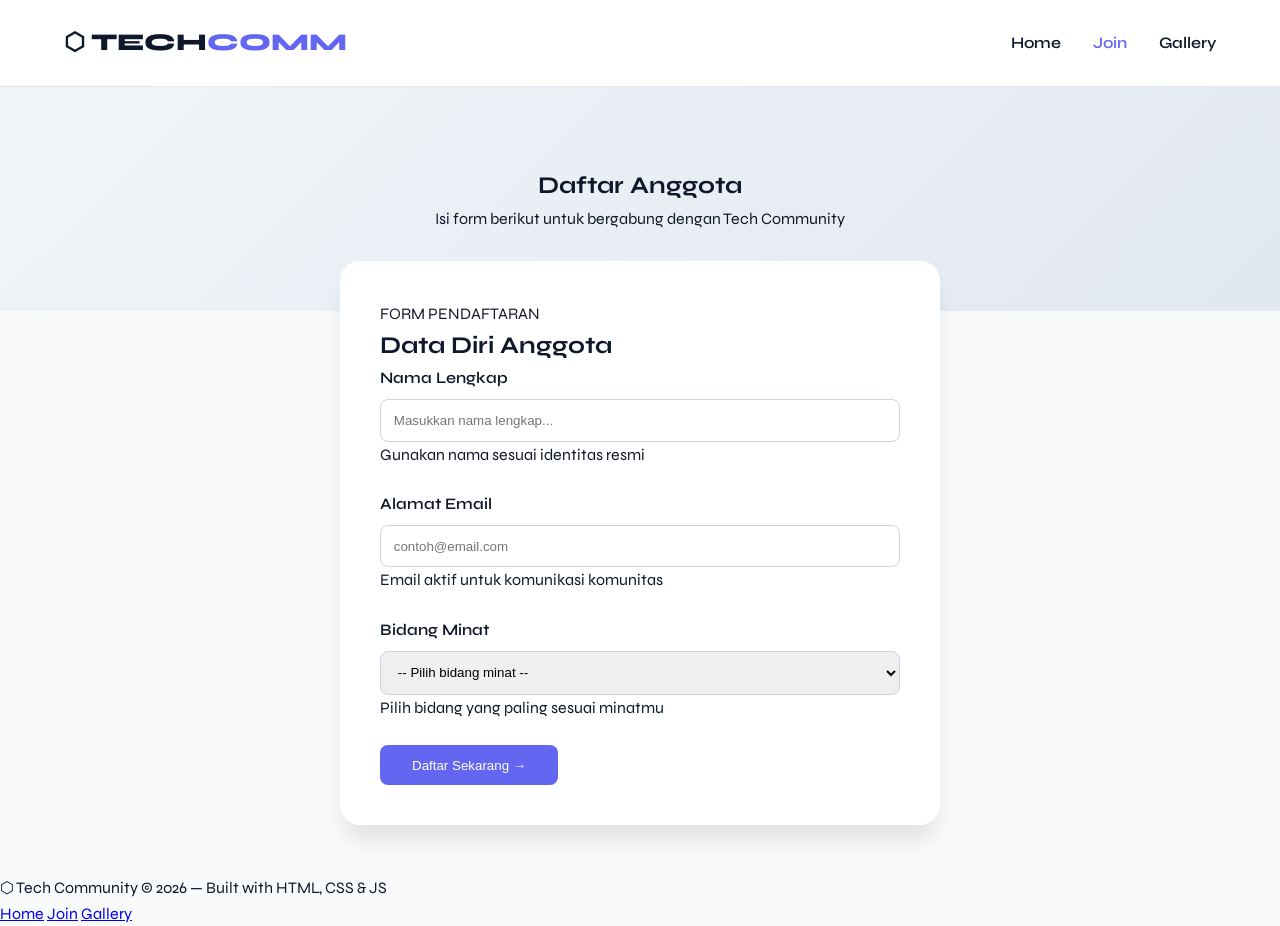
==== form.html @ a877add2 "first commit" ====
<!DOCTYPE html>
<html lang="id">
<head>
  <meta charset="UTF-8" />
  <meta name="viewport" content="width=device-width, initial-scale=1.0"/>
  <title>Join – Tech Community</title>
  <link rel="preconnect" href="https://fonts.googleapis.com">
  <link href="https://fonts.googleapis.com/css2?family=Space+Mono:wght@400;700&family=Syne:wght@400;600;800&display=swap" rel="stylesheet">
  <link rel="stylesheet" href="./style.css" />
</head>
<body>

  <!-- NAVBAR -->
  <nav class="navbar">
    <div class="nav-brand">⬡ TECH<span>COMM</span></div>
    <ul class="nav-links">
      <li><a href="./index.html">Home</a></li>
      <li><a href="./form.html" class="active">Join</a></li>
      <li><a href="./gallery.html">Gallery</a></li>
    </ul>
  </nav>

  <!-- FORM HERO -->
  <section class="page-hero">
    <div class="hero-bg-grid"></div>
    <h1>Daftar <span>Anggota</span></h1>
    <p>Isi form berikut untuk bergabung dengan Tech Community</p>
  </section>

  <!-- FORM SECTION -->
  <section class="form-section">
    <div class="form-container">
      <div class="form-header">
        <div class="form-step">FORM PENDAFTARAN</div>
        <h2>Data Diri Anggota</h2>
      </div>

      <div class="form-body">
        <div class="form-group">
          <label for="nama">Nama Lengkap</label>
          <input type="text" id="nama" placeholder="Masukkan nama lengkap..." autocomplete="off" />
          <span class="form-hint">Gunakan nama sesuai identitas resmi</span>
        </div>

        <div class="form-group">
          <label for="email">Alamat Email</label>
          <input type="email" id="email" placeholder="contoh@email.com" autocomplete="off" />
          <span class="form-hint">Email aktif untuk komunikasi komunitas</span>
        </div>

        <div class="form-group">
          <label for="minat">Bidang Minat</label>
          <div class="select-wrapper">
            <select id="minat">
              <option value="" disabled selected>-- Pilih bidang minat --</option>
              <option value="Web Development">Web Development</option>
              <option value="Mobile Development">Mobile Development</option>
              <option value="Data Science">Data Science</option>
              <option value="UI/UX Design">UI/UX Design</option>
              <option value="Cybersecurity">Cybersecurity</option>
              <option value="Cloud Computing">Cloud Computing</option>
              <option value="Artificial Intelligence">Artificial Intelligence</option>
              <option value="Game Development">Game Development</option>
            </select>
          </div>
          <span class="form-hint">Pilih bidang yang paling sesuai minatmu</span>
        </div>

        <button class="btn-primary btn-full" id="submitBtn" onclick="submitForm()">
          Daftar Sekarang →
        </button>
      </div>
    </div>

    <!-- RESULT PANEL -->
    <div class="result-panel" id="resultPanel" style="display:none;">
      <div class="result-header">
        <span class="result-icon">✓</span>
        <h3>Pendaftaran Berhasil!</h3>
      </div>
      <div class="result-body" id="resultBody">
        <!-- diisi JS -->
      </div>
      <div class="result-footer">
        <p id="totalCount"></p>
        <a href="./index.html" class="btn-outline">← Lihat Semua Anggota</a>
      </div>
    </div>

    <!-- DAFTAR ANGGOTA TERSIMPAN -->
    <div class="saved-section" id="savedSection" style="display:none;">
      <h3>Anggota Tersimpan (Sesi Ini)</h3>
      <div class="table-wrapper">
        <table>
          <thead>
            <tr>
              <th>#</th>
              <th>Nama</th>
              <th>Email</th>
              <th>Bidang Minat</th>
            </tr>
          </thead>
          <tbody id="savedBody"></tbody>
        </table>
      </div>
    </div>
  </section>

  <!-- FOOTER -->
  <footer class="footer">
    <p>⬡ Tech Community &copy; 2026 &mdash; Built with HTML, CSS & JS</p>
    <div class="footer-links">
      <a href="./index.html">Home</a>
      <a href="./form.html">Join</a>
      <a href="./gallery.html">Gallery</a>
    </div>
  </footer>

  <script src="./data.js"></script>
  <script src="./form.js"></script>
</body>
</html>
---- style.css ----
:root {
    --primary: #6366f1;
    --dark: #0f172a;
    --light: #f8fafc;
    --accent: #00f2ff;
    --gray: #64748b;
}

* {
    margin: 0;
    padding: 0;
    box-sizing: border-box;
}

body {
    font-family: 'Syne', sans-serif;
    background-color: var(--light);
    color: var(--dark);
    line-height: 1.6;
}

/* NAVBAR [cite: 11] */
.navbar {
    display: flex;
    justify-content: space-between;
    align-items: center;
    padding: 1.5rem 5%;
    background: white;
    border-bottom: 1px solid #e2e8f0;
}

.nav-brand { font-weight: 800; font-size: 1.5rem; }
.nav-brand span { color: var(--primary); }
.nav-links { display: flex; list-style: none; gap: 2rem; }
.nav-links a { text-decoration: none; color: var(--dark); font-weight: 600; }
.nav-links a.active { color: var(--primary); }

/* HERO SECTION [cite: 17] */
.hero, .page-hero {
    padding: 5rem 5%;
    text-align: center;
    background: linear-gradient(135deg, #f1f5f9 0%, #e2e8f0 100%);
}

.hero-title { font-size: 4rem; line-height: 1; margin-bottom: 1rem; }
.hero-title span { color: var(--primary); }

/* BUTTONS  */
.btn-primary {
    background: var(--primary);
    color: white;
    padding: 0.8rem 2rem;
    border: none;
    border-radius: 8px;
    cursor: pointer;
    text-decoration: none;
    display: inline-block;
    transition: 0.3s;
}

.btn-outline {
    border: 2px solid var(--primary);
    color: var(--primary);
    padding: 0.8rem 2rem;
    border-radius: 8px;
    text-decoration: none;
    display: inline-block;
}

/* TABLE STYLING [cite: 15, 19] */
.table-wrapper {
    overflow-x: auto;
    margin: 2rem 5%;
}

table {
    width: 100%;
    border-collapse: collapse;
    background: white;
    border-radius: 12px;
    overflow: hidden;
    box-shadow: 0 4px 6px -1px rgb(0 0 0 / 0.1);
}

th, td {
    padding: 1rem;
    text-align: left;
    border-bottom: 1px solid #f1f5f9;
}

th { background: var(--dark); color: white; }

/* FORM [cite: 15, 22] */
.form-container {
    max-width: 600px;
    margin: -50px auto 50px;
    background: white;
    padding: 2.5rem;
    border-radius: 20px;
    box-shadow: 0 20px 25px -5px rgb(0 0 0 / 0.1);
}

.form-group { margin-bottom: 1.5rem; }
.form-group label { display: block; margin-bottom: 0.5rem; font-weight: 600; }
input, select {
    width: 100%;
    padding: 0.8rem;
    border: 1px solid #cbd5e1;
    border-radius: 8px;
}

/* MEDIA BLOCK [cite: 28] */
.media-block {
    padding: 3rem 5%;
    max-width: 1000px;
    margin: auto;
}

.img-main-wrap img {
    width: 100%;
    border-radius: 12px;
    height: 400px;
    object-fit: cover;
}

.video-wrap iframe {
    width: 100%;
    aspect-ratio: 16/9;
    border-radius: 12px;
}
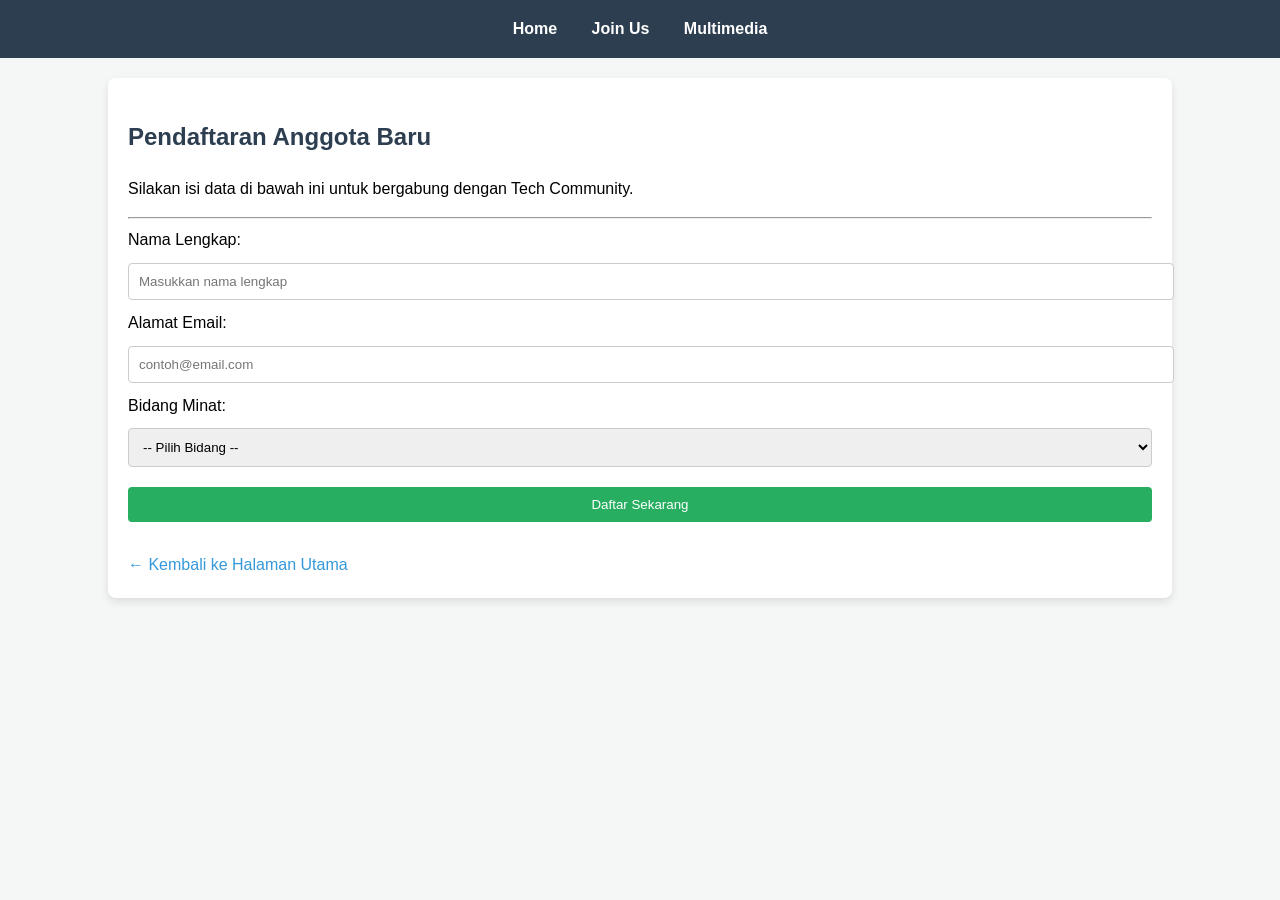
==== commit c45dea1f: "Menambahkan code pada form.html" ====
--- a/form.html
+++ b/form.html
@@ -1,122 +1,69 @@
 <!DOCTYPE html>
-<html lang="id">
+<html lang="en">
 <head>
-  <meta charset="UTF-8" />
-  <meta name="viewport" content="width=device-width, initial-scale=1.0"/>
-  <title>Join – Tech Community</title>
-  <link rel="preconnect" href="https://fonts.googleapis.com">
-  <link href="https://fonts.googleapis.com/css2?family=Space+Mono:wght@400;700&family=Syne:wght@400;600;800&display=swap" rel="stylesheet">
-  <link rel="stylesheet" href="./style.css" />
+    <meta charset="UTF-8">
+    <meta name="viewport" content="width=device-width, initial-scale=1.0">
+    <title>Join Tech Community - Registration</title>
+    <link rel="stylesheet" href="style.css">
 </head>
 <body>
+    <nav>
+        <a href="./index.html">Home</a>
+        <a href="./form.html">Join Us</a>
+        <a href="./gallery.html">Multimedia</a>
+    </nav>
 
-  <!-- NAVBAR -->
-  <nav class="navbar">
-    <div class="nav-brand">⬡ TECH<span>COMM</span></div>
-    <ul class="nav-links">
-      <li><a href="./index.html">Home</a></li>
-      <li><a href="./form.html" class="active">Join</a></li>
-      <li><a href="./gallery.html">Gallery</a></li>
-    </ul>
-  </nav>
+    <div class="container">
+        <h2>Pendaftaran Anggota Baru</h2>
+        <p>Silakan isi data di bawah ini untuk bergabung dengan Tech Community.</p>
+        <hr>
 
-  <!-- FORM HERO -->
-  <section class="page-hero">
-    <div class="hero-bg-grid"></div>
-    <h1>Daftar <span>Anggota</span></h1>
-    <p>Isi form berikut untuk bergabung dengan Tech Community</p>
-  </section>
+        <form id="registrationForm">
+            <label for="name">Nama Lengkap:</label>
+            <input type="text" id="name" name="name" placeholder="Masukkan nama lengkap" required>
 
-  <!-- FORM SECTION -->
-  <section class="form-section">
-    <div class="form-container">
-      <div class="form-header">
-        <div class="form-step">FORM PENDAFTARAN</div>
-        <h2>Data Diri Anggota</h2>
-      </div>
+            <label for="email">Alamat Email:</label>
+            <input type="email" id="email" name="email" placeholder="contoh@email.com" required>
 
-      <div class="form-body">
-        <div class="form-group">
-          <label for="nama">Nama Lengkap</label>
-          <input type="text" id="nama" placeholder="Masukkan nama lengkap..." autocomplete="off" />
-          <span class="form-hint">Gunakan nama sesuai identitas resmi</span>
+            <label for="interest">Bidang Minat:</label>
+            <select id="interest" name="interest" required>
+                <option value="" disabled selected>-- Pilih Bidang --</option>
+                <option value="Web Development">Web Development</option>
+                <option value="Mobile Development">Mobile Development</option>
+                <option value="Data Science">Data Science</option>
+                <option value="Cyber Security">Cyber Security</option>
+                <option value="Artificial Intelligence">Artificial Intelligence</option>
+            </select>
+
+            <button type="submit" id="submitBtn">Daftar Sekarang</button>
+        </form>
+
+        <div id="result" style="margin-top: 20px; padding: 10px; border-left: 5px solid #27ae60; background: #e8f6ef; display: none;">
+            <h3>Berhasil Terdaftar!</h3>
+            <p id="outputData"></p>
         </div>
 
-        <div class="form-group">
-          <label for="email">Alamat Email</label>
-          <input type="email" id="email" placeholder="contoh@email.com" autocomplete="off" />
-          <span class="form-hint">Email aktif untuk komunikasi komunitas</span>
+        <div style="margin-top: 20px;">
+            <a href="./index.html" style="color: #3498db; text-decoration: none;">&larr; Kembali ke Halaman Utama</a>
         </div>
-
-        <div class="form-group">
-          <label for="minat">Bidang Minat</label>
-          <div class="select-wrapper">
-            <select id="minat">
-              <option value="" disabled selected>-- Pilih bidang minat --</option>
-              <option value="Web Development">Web Development</option>
-              <option value="Mobile Development">Mobile Development</option>
-              <option value="Data Science">Data Science</option>
-              <option value="UI/UX Design">UI/UX Design</option>
-              <option value="Cybersecurity">Cybersecurity</option>
-              <option value="Cloud Computing">Cloud Computing</option>
-              <option value="Artificial Intelligence">Artificial Intelligence</option>
-              <option value="Game Development">Game Development</option>
-            </select>
-          </div>
-          <span class="form-hint">Pilih bidang yang paling sesuai minatmu</span>
-        </div>
-
-        <button class="btn-primary btn-full" id="submitBtn" onclick="submitForm()">
-          Daftar Sekarang →
-        </button>
-      </div>
     </div>
 
-    <!-- RESULT PANEL -->
-    <div class="result-panel" id="resultPanel" style="display:none;">
-      <div class="result-header">
-        <span class="result-icon">✓</span>
-        <h3>Pendaftaran Berhasil!</h3>
-      </div>
-      <div class="result-body" id="resultBody">
-        <!-- diisi JS -->
-      </div>
-      <div class="result-footer">
-        <p id="totalCount"></p>
-        <a href="./index.html" class="btn-outline">← Lihat Semua Anggota</a>
-      </div>
-    </div>
+    <script src="script.js"></script>
+    
+    <script>
+        // Logika tambahan khusus untuk menampilkan area hasil (result)
+        const form = document.getElementById('registrationForm');
+        const resultDiv = document.getElementById('result');
+        const outputText = document.getElementById('outputData');
 
-    <!-- DAFTAR ANGGOTA TERSIMPAN -->
-    <div class="saved-section" id="savedSection" style="display:none;">
-      <h3>Anggota Tersimpan (Sesi Ini)</h3>
-      <div class="table-wrapper">
-        <table>
-          <thead>
-            <tr>
-              <th>#</th>
-              <th>Nama</th>
-              <th>Email</th>
-              <th>Bidang Minat</th>
-            </tr>
-          </thead>
-          <tbody id="savedBody"></tbody>
-        </table>
-      </div>
-    </div>
-  </section>
-
-  <!-- FOOTER -->
-  <footer class="footer">
-    <p>⬡ Tech Community &copy; 2026 &mdash; Built with HTML, CSS & JS</p>
-    <div class="footer-links">
-      <a href="./index.html">Home</a>
-      <a href="./form.html">Join</a>
-      <a href="./gallery.html">Gallery</a>
-    </div>
-  </footer>
-
-  <script src="./data.js"></script>
-  <script src="./form.js"></script>
+        form.addEventListener('submit', function() {
+            const name = document.getElementById('name').value;
+            const interest = document.getElementById('interest').value;
+            
+            // Menampilkan bagian result yang tadinya tersembunyi
+            resultDiv.style.display = 'block';
+            outputText.innerText = `Terima kasih ${name}, minat Anda pada bidang ${interest} telah kami simpan sementara dalam sistem.`;
+        });
+    </script>
 </body>
 </html>
--- a/style.css
+++ b/style.css
@@ -1,130 +1,57 @@
-:root {
-    --primary: #6366f1;
-    --dark: #0f172a;
-    --light: #f8fafc;
-    --accent: #00f2ff;
-    --gray: #64748b;
+body {
+    font-family: 'Segoe UI', Tahoma, Geneva, Verdana, sans-serif;
+    margin: 0;
+    line-height: 1.6;
+    background-color: #f4f7f6;
 }
 
-* {
-    margin: 0;
-    padding: 0;
-    box-sizing: border-box;
+nav {
+    background: #2c3e50;
+    padding: 1rem;
+    text-align: center;
 }
 
-body {
-    font-family: 'Syne', sans-serif;
-    background-color: var(--light);
-    color: var(--dark);
-    line-height: 1.6;
+nav a {
+    color: white;
+    text-decoration: none;
+    margin: 0 15px;
+    font-weight: bold;
 }
 
-/* NAVBAR [cite: 11] */
-.navbar {
-    display: flex;
-    justify-content: space-between;
-    align-items: center;
-    padding: 1.5rem 5%;
+.container {
+    width: 80%;
+    margin: 20px auto;
     background: white;
-    border-bottom: 1px solid #e2e8f0;
+    padding: 20px;
+    border-radius: 8px;
+    box-shadow: 0 4px 8px rgba(0,0,0,0.1);
 }
 
-.nav-brand { font-weight: 800; font-size: 1.5rem; }
-.nav-brand span { color: var(--primary); }
-.nav-links { display: flex; list-style: none; gap: 2rem; }
-.nav-links a { text-decoration: none; color: var(--dark); font-weight: 600; }
-.nav-links a.active { color: var(--primary); }
-
-/* HERO SECTION [cite: 17] */
-.hero, .page-hero {
-    padding: 5rem 5%;
-    text-align: center;
-    background: linear-gradient(135deg, #f1f5f9 0%, #e2e8f0 100%);
-}
-
-.hero-title { font-size: 4rem; line-height: 1; margin-bottom: 1rem; }
-.hero-title span { color: var(--primary); }
-
-/* BUTTONS  */
-.btn-primary {
-    background: var(--primary);
-    color: white;
-    padding: 0.8rem 2rem;
-    border: none;
-    border-radius: 8px;
-    cursor: pointer;
-    text-decoration: none;
-    display: inline-block;
-    transition: 0.3s;
-}
-
-.btn-outline {
-    border: 2px solid var(--primary);
-    color: var(--primary);
-    padding: 0.8rem 2rem;
-    border-radius: 8px;
-    text-decoration: none;
-    display: inline-block;
-}
-
-/* TABLE STYLING [cite: 15, 19] */
-.table-wrapper {
-    overflow-x: auto;
-    margin: 2rem 5%;
-}
+h1, h2 { color: #2c3e50; }
 
 table {
     width: 100%;
     border-collapse: collapse;
-    background: white;
-    border-radius: 12px;
-    overflow: hidden;
-    box-shadow: 0 4px 6px -1px rgb(0 0 0 / 0.1);
+    margin-top: 20px;
 }
 
-th, td {
-    padding: 1rem;
-    text-align: left;
-    border-bottom: 1px solid #f1f5f9;
+table, th, td { border: 1px solid #ddd; padding: 12px; text-align: left; }
+
+th { background-color: #3498db; color: white; }
+
+input, select, button {
+    width: 100%;
+    padding: 10px;
+    margin: 10px 0;
+    border-radius: 4px;
+    border: 1px solid #ccc;
 }
 
-th { background: var(--dark); color: white; }
-
-/* FORM [cite: 15, 22] */
-.form-container {
-    max-width: 600px;
-    margin: -50px auto 50px;
-    background: white;
-    padding: 2.5rem;
-    border-radius: 20px;
-    box-shadow: 0 20px 25px -5px rgb(0 0 0 / 0.1);
+button {
+    background-color: #27ae60;
+    color: white;
+    border: none;
+    cursor: pointer;
 }
 
-.form-group { margin-bottom: 1.5rem; }
-.form-group label { display: block; margin-bottom: 0.5rem; font-weight: 600; }
-input, select {
-    width: 100%;
-    padding: 0.8rem;
-    border: 1px solid #cbd5e1;
-    border-radius: 8px;
-}
-
-/* MEDIA BLOCK [cite: 28] */
-.media-block {
-    padding: 3rem 5%;
-    max-width: 1000px;
-    margin: auto;
-}
-
-.img-main-wrap img {
-    width: 100%;
-    border-radius: 12px;
-    height: 400px;
-    object-fit: cover;
-}
-
-.video-wrap iframe {
-    width: 100%;
-    aspect-ratio: 16/9;
-    border-radius: 12px;
-}+button:hover { background-color: #2ecc71; }
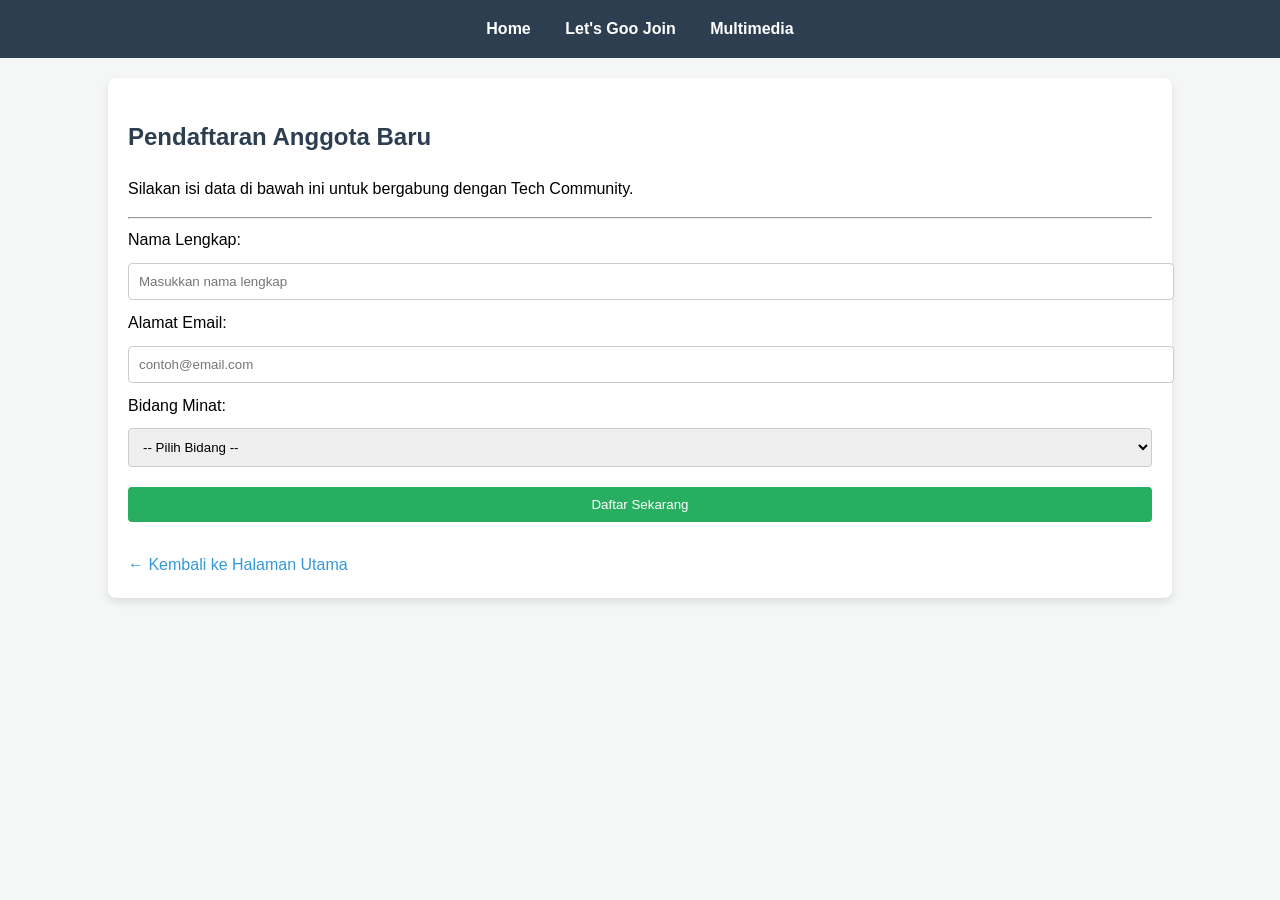
==== commit 716e417f: "Pembaharuan" ====
--- a/form.html
+++ b/form.html
@@ -9,7 +9,7 @@
 <body>
     <nav>
         <a href="./index.html">Home</a>
-        <a href="./form.html">Join Us</a>
+        <a href="./form.html">Let's Goo Join</a>
         <a href="./gallery.html">Multimedia</a>
     </nav>
 
--- a/style.css
+++ b/style.css
@@ -1,3 +1,4 @@
+/* --- KODE AWAL KAMU --- */
 body {
     font-family: 'Segoe UI', Tahoma, Geneva, Verdana, sans-serif;
     margin: 0;
@@ -54,4 +55,57 @@
     cursor: pointer;
 }
 
-button:hover { background-color: #2ecc71; }+button:hover { background-color: #2ecc71; }
+
+
+/* --- TAMBAHAN KODE VIDEO (MASUKKAN DI SINI) --- */
+
+.video-section {
+    margin-top: 30px; /* Memberi jarak dari elemen di atasnya (misal tabel) */
+    text-align: center;
+}
+
+.responsive-video {
+    position: relative;
+    padding-bottom: 56.25%; /* Rasio 16:9 */
+    height: 0;
+    overflow: hidden;
+    border-radius: 8px;    /* Disamakan dengan border-radius container kamu */
+    border: 1px solid #ddd;
+    box-shadow: 0 2px 4px rgba(0,0,0,0.05);
+}
+
+.responsive-video iframe {
+    position: absolute;
+    top: 0;
+    left: 0;
+    width: 100%;
+    height: 100%;
+    border: none;
+}
+
+.audio-section {
+    margin-top: 30px;
+    padding: 25px;
+    background: #ffffff;
+    border-radius: 12px;
+    border: 1px solid #eee;
+    text-align: center;
+    box-shadow: 0 4px 12px rgba(0,0,0,0.05);
+}
+
+.audio-section h3 {
+    margin-bottom: 20px;
+    color: #2c3e50;
+    font-weight: 600;
+}
+
+.custom-audio {
+    width: 100%;
+    max-width: 500px; /* Agar tidak terlalu lebar di layar laptop */
+}
+
+/* Mempercantik tampilan player di browser Chrome/Edge */
+audio::-webkit-media-controls-panel {
+    background-color: #f1f3f4;
+}
